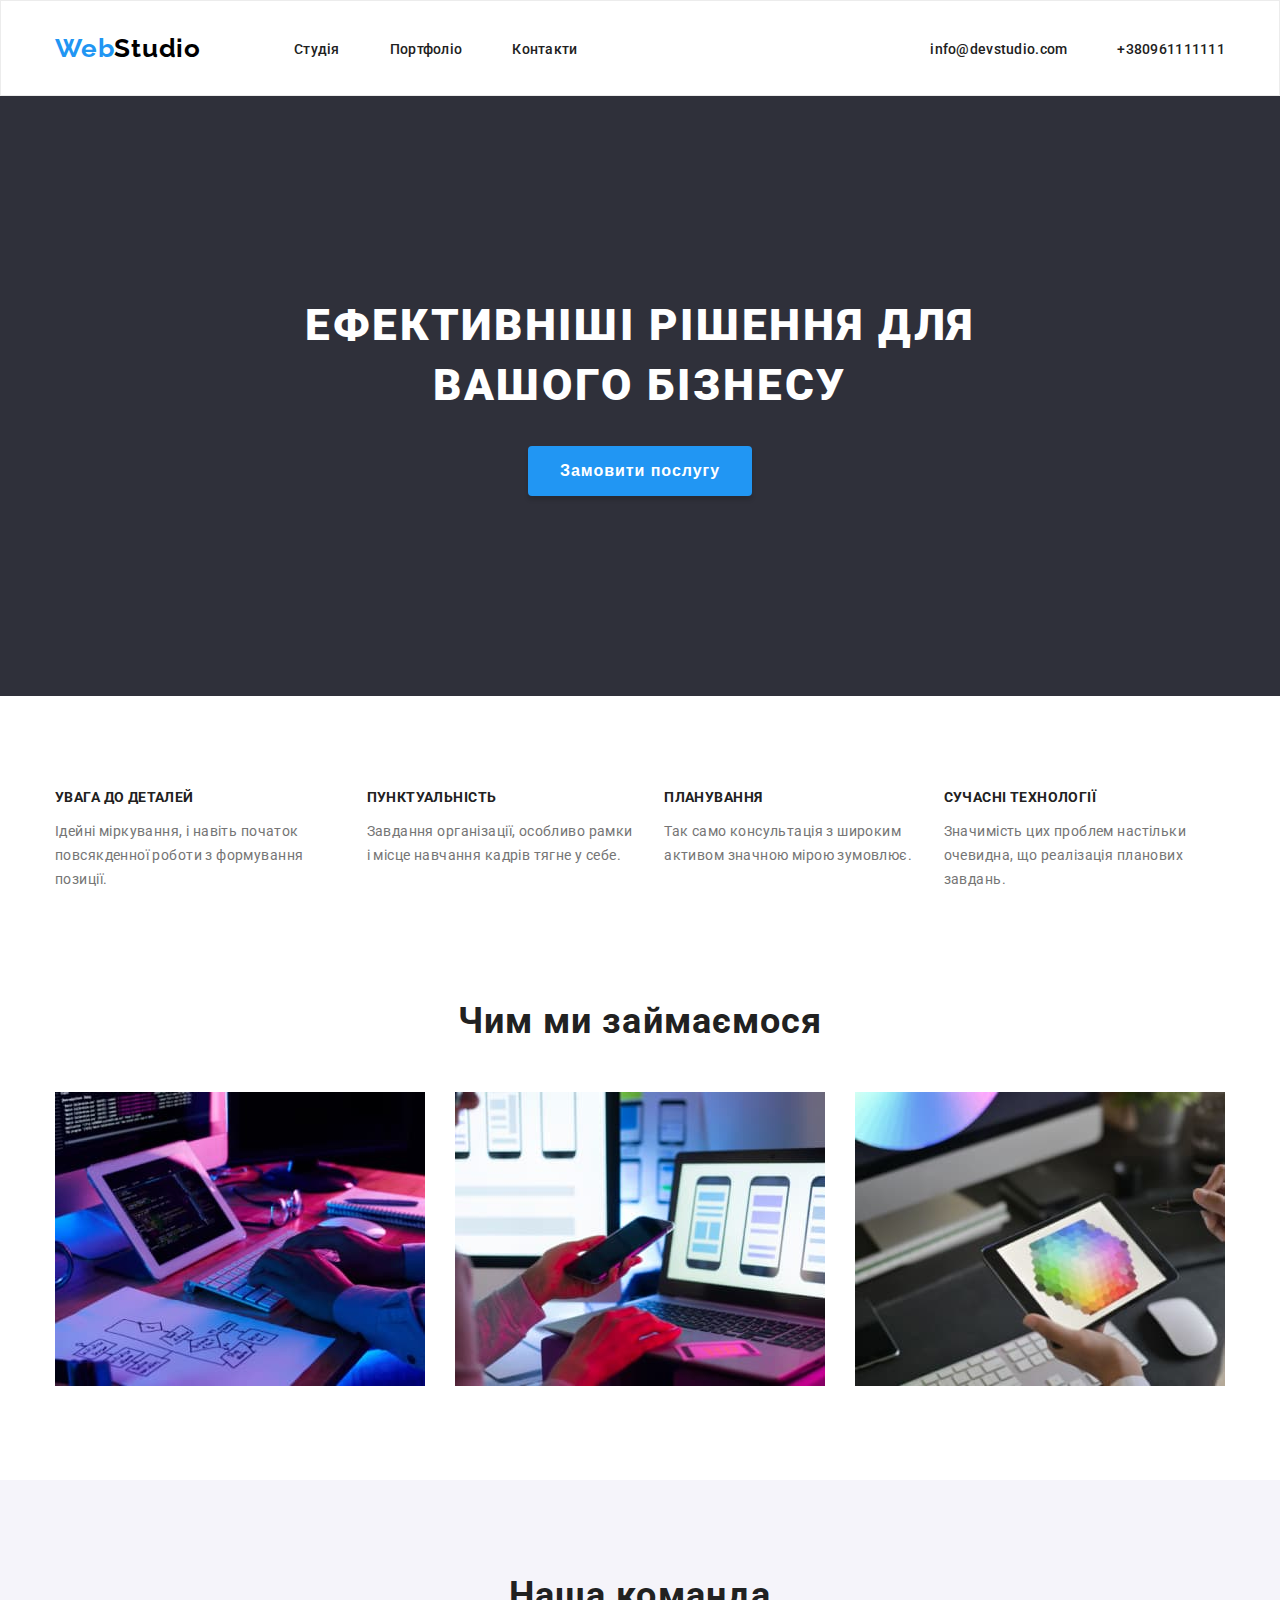
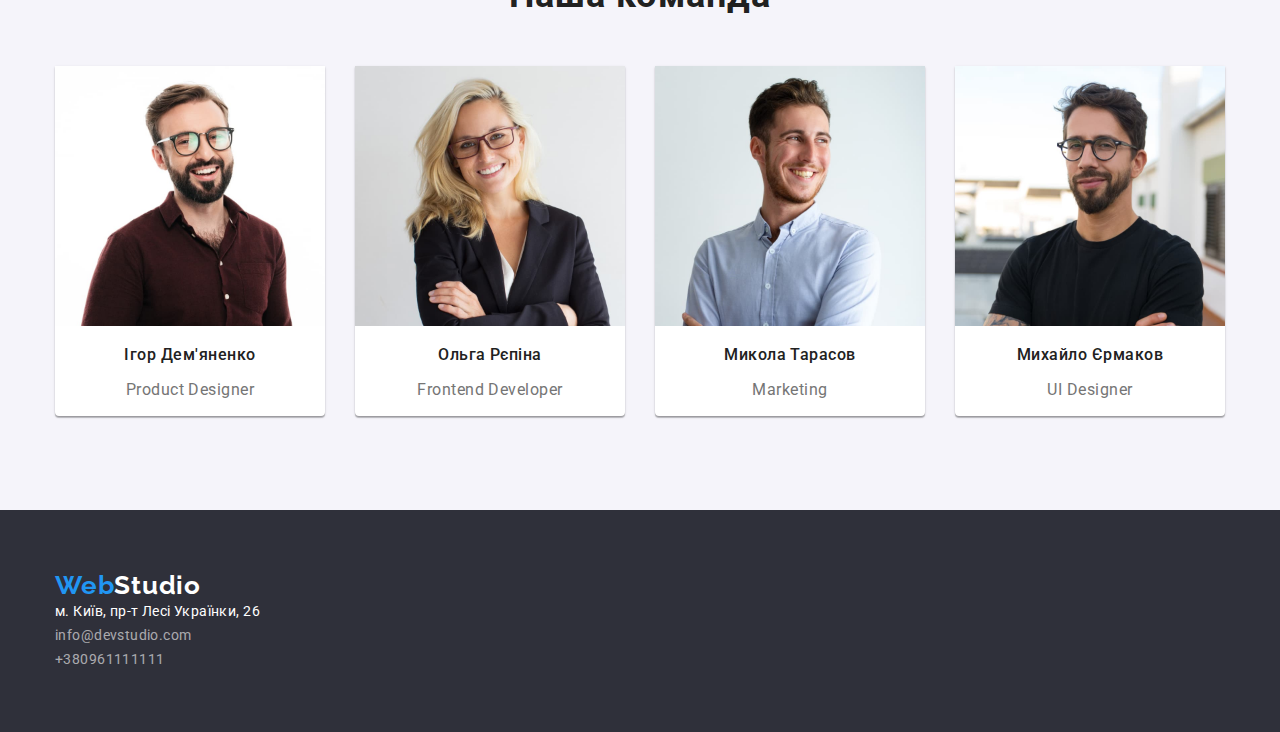
==== index.html @ bc205559 "upload new files" ====
<!DOCTYPE html>
<html lang="en">
  <head>
    <meta charset="UTF-8" />
    <meta http-equiv="X-UA-Compatible" content="IE=edge" />
    <meta name="viewport" content="width=device-width, initial-scale=1.0" />

    <link rel="preconnect" href="https://fonts.googleapis.com" />
    <link rel="preconnect" href="https://fonts.gstatic.com" crossorigin />
    <link
      rel="stylesheet"
      href="node_modules/modern-normalize/modern-normalize.css"
    />
    <link
      href="https://fonts.googleapis.com/css2?family=Raleway:wght@700&family=Roboto:wght@400;500;700;900&display=swap"
      rel="stylesheet"
    />

    <link rel="stylesheet" href="css/styles.css" />
    <title>WebStudio</title>
  </head>
  <body>
    <header class="header-section">
      <div class="container-nav">
        <nav class="navigation">
          <a href="#" class="logo"><span class="logo-web">Web</span>Studio</a>
          <ul class="list navigation-list">
            <li class="list-item navigation-list-item">
              <a href="index.html" class="nav-item header-item">Студія</a>
            </li>
            <li class="list-item navigation-list-item">
              <a href="portfolio.html" class="nav-item header-item"
                >Портфоліо</a
              >
            </li>
            <li class="list-item navigation-list-item">
              <a href="#" class="nav-item header-item">Контакти</a>
            </li>
          </ul>
        </nav>
        <ul class="list navigation-list">
          <li class="list-item navigation-list-item">
            <a href="mailto:info@devstudio.com" class="header-item"
              >info@devstudio.com</a
            >
          </li>
          <li class="list-item navigation-list-item">
            <a href="tel:+380961111111" class="header-item">+380961111111</a>
          </li>
        </ul>
      </div>
    </header>
    <main>
      <section class="heading-section">
        <h1 class="heading-main">Ефективніші рішення для вашого бізнесу</h1>
        <button type="button" class="order-button">Замовити послугу</button>
      </section>
      <section class="features-section">
        <div class="container">
          <h2 class="heading-secondary visually-hidden">Наші переваги</h2>
          <ul class="list features-list">
            <li class="list-item features-item">
              <h3 class="features-heading">УВАГА ДО ДЕТАЛЕЙ</h3>
              <p class="features-text">
                Ідейні міркування, і навіть початок повсякденної роботи з
                формування позиції.
              </p>
            </li>
            <li class="list-item features-item">
              <h3 class="features-heading">ПУНКТУАЛЬНІСТЬ</h3>
              <p class="features-text">
                Завдання організації, особливо рамки і місце навчання кадрів
                тягне у себе.
              </p>
            </li>
            <li class="list-item features-item">
              <h3 class="features-heading">ПЛАНУВАННЯ</h3>
              <p class="features-text">
                Так само консультація з широким активом значною мірою зумовлює.
              </p>
            </li>
            <li class="list-item features-item">
              <h3 class="features-heading">СУЧАСНІ ТЕХНОЛОГІЇ</h3>
              <p class="features-text">
                Значимість цих проблем настільки очевидна, що реалізація
                планових завдань.
              </p>
            </li>
          </ul>

          <h2 class="heading-secondary">Чим ми займаємося</h2>
          <ul class="list photos-list">
            <li class="list-item photos-list-item">
              <img
                class="photo"
                src="images/image-1.jpg"
                width="370"
                alt="The working space of a programmer"
              />
            </li>
            <li class="list-item photos-list-item">
              <img
                class="photo"
                src="images/image-2.jpg"
                width="370"
                alt="A designer working on a project"
              />
            </li>
            <li class="list-item photos-list-item">
              <img
                class="photo"
                src="images/image-3.jpg"
                alt="A color palette on a tablette screen"
                width="370"
              />
            </li>
          </ul>
        </div>
      </section>
      <section class="team-section">
        <div class="container">
          <h2 class="heading-secondary">Наша команда</h2>
          <ul class="list team-list">
            <li class="list-item team-list-item">
              <img
                src="images/photo-1.jpg"
                width="270"
                alt="Фото дизайнера Ігора Дем'яненка"
              />
              <h3 class="team-heading">Ігор Дем'яненко</h3>
              <p class="team-text">Product Designer</p>
            </li>
            <li class="list-item team-list-item">
              <img
                src="images/photo-2.jpg"
                width="270"
                alt="Фото фронтенд розробниці Ольги Рєпіної"
              />
              <h3 class="team-heading">Ольга Рєпіна</h3>
              <p class="team-text">Frontend Developer</p>
            </li>
            <li class="list-item team-list-item">
              <img
                src="images/photo-3.jpg"
                width="270"
                alt="Фото маркетолога Миколи Тарасова"
              />
              <h3 class="team-heading">Микола Тарасов</h3>
              <p class="team-text">Marketing</p>
            </li>
            <li class="list-item team-list-item">
              <img
                src="images/photo-4.jpg"
                width="270"
                alt="Фото дизайнера Михайла Єрмакова"
              />
              <h3 class="team-heading">Михайло Єрмаков</h3>
              <p class="team-text">UI Designer</p>
            </li>
          </ul>
        </div>
      </section>
    </main>
    <footer class="footer">
      <div class="container">
        <a href="#" class="logo"
          ><span class="logo-web">Web</span
          ><span class="logo-studio">Studio</span></a
        >
        <address>
          <ul class="list address-contact-info">
            <li class="list-item">
              <a
                class="address"
                href="https://goo.gl/maps/mu8JCDVC7BkaN3t28"
                target="_blank"
                rel="noopener noreferrer"
                >м. Київ, пр-т Лесі Українки, 26</a
              >
            </li>
            <li class="list-item">
              <a class="address-additional" href="mailto:info@devstudio.com"
                >info@devstudio.com</a
              >
            </li>
            <li class="list-item">
              <a class="address-additional" href="tel:+380961111111"
                >+380961111111</a
              >
            </li>
          </ul>
        </address>
      </div>
    </footer>
  </body>
</html>
---- css/styles.css ----
:root {
  --background-nav: #ffffff;
  --background-team: #f5f4fa;
  --background-accent: #2f303a;
  --text-main: #212121;
  --text-secondary: #757575;
  --text-contrast: #ffffff;
  --text-accent: #2196f3;
}

body {
  font-family: "Roboto", sans-serif;
  color: var(--text-main);
  padding: 0;
  margin: 0;
}

.list {
  padding-left: 0;
  margin: 0;
}

.list-item {
  list-style: none;
}

.header-section {
  background-color: var(--background-nav);
}

.container-nav {
  width: 1170px;
  margin: 0 auto;
  padding: 32px 0;
  display: flex;
  align-items: center;
}

.container {
  width: 1170px;
  margin: 0 auto;
}

.navigation-list {
  display: flex;
  margin-left: auto;
  align-items: center;
}

.navigation-list-item {
  padding-right: 50px;
}

.navigation-list-item:last-child {
  padding-right: 0;
}

.navigation {
  display: flex;
}

.logo {
  font-family: "Raleway", sans-serif;
  font-weight: 700;
  font-size: 26px;
  line-height: 1.17;
  text-decoration: none;
  color: #000000;
  letter-spacing: 0.03em;
  padding-right: 93px;
}

.logo-web {
  color: var(--text-accent);
}

.logo-studio {
  color: var(--text-contrast);
}

.header-item {
  font-weight: 500;
  font-size: 14px;
  line-height: 1.14;
  letter-spacing: 0.02em;
  text-decoration: none;
  color: var(--text-main);
}

.header-item:hover,
.header-item:focus {
  color: var(--text-accent);
}

.heading-section {
  background-color: var(--background-accent);
  padding: 200px 0;
}

.heading-main {
  font-weight: 900;
  font-size: 44px;
  line-height: 1.36;
  /* or 136% */

  text-align: center;
  letter-spacing: 0.06em;
  text-transform: uppercase;

  color: var(--text-contrast);

  width: 696px;
  margin: 0 auto;
  padding-bottom: 30px;
}

.order-button {
  background: var(--text-accent);
  box-shadow: 0px 4px 4px rgba(0, 0, 0, 0.15);
  border-radius: 4px;
  border: none;

  font-weight: 700;
  font-size: 16px;
  line-height: 1.875;
  /* identical to box height, or 188% */

  display: flex;
  align-items: center;

  /* display: block;
  margin: 0 auto; */
  text-align: center;
  letter-spacing: 0.06em;

  color: var(--text-contrast);
  cursor: pointer;
  padding: 10px 32px;

  margin: 0 auto;
}

.order-button:active,
.order-button:hover {
  background-color: #188ce8;
}

.heading-secondary {
  font-weight: 700;
  font-size: 36px;
  line-height: 1.17;
  text-align: center;
  letter-spacing: 0.03em;
  padding-top: 94px;
  padding-bottom: 50px;
  margin: 0;
}

.visually-hidden {
  position: absolute;
  width: 1px;
  height: 1px;
  margin: -1px;
  padding: 0;
  overflow: hidden;
  border: 0;
  clip: rect(0 0 0 0);
}

.features-list {
  display: flex;
  padding-top: 94px;
}

.features-item {
  padding-right: 30px;
}

.features-item:last-child {
  padding-right: 0;
}

.features-heading {
  font-weight: 700;
  font-size: 14px;
  line-height: 1.14;
  letter-spacing: 0.03em;
  text-transform: uppercase;
  margin: 0;
}

.features-text {
  font-size: 14px;
  line-height: 1.71;
  /* or 171% */
  letter-spacing: 0.03em;
  color: var(--text-secondary);
}

.photos-list {
  display: flex;
  padding-bottom: 94px;
}

.photos-list-item {
  width: 100%;
  padding-right: 30px;
}

.photos-list-item:last-child {
  padding-right: 0;
}

.photo {
  display: block;
  overflow: hidden;
}

.team-section {
  background-color: var(--background-team);
  padding-bottom: 94px;
}

.team-list {
  display: flex;
}

.team-list-item {
  width: 100%;
  margin-right: 30px;
  background-color: var(--background-nav);
  box-shadow: 0px 1px 3px rgba(0, 0, 0, 0.12), 0px 1px 1px rgba(0, 0, 0, 0.14),
    0px 2px 1px rgba(0, 0, 0, 0.2);
  border-radius: 0px 0px 4px 4px;
}

.team-list-item:last-child {
  margin-right: 0;
}

.team-heading {
  font-weight: 500;
  font-size: 16px;
  line-height: 1.18;
  /* identical to box height */
  text-align: center;
  letter-spacing: 0.03em;
}

.team-text {
  line-height: 1.18;
  /* identical to box height */
  text-align: center;
  letter-spacing: 0.03em;
  color: var(--text-secondary);
}

.address {
  font-size: 14px;
  line-height: 1.71;
  /* or 171% */

  letter-spacing: 0.03em;
  text-decoration: none;
  color: var(--text-contrast);
  font-style: normal;
}

.address-additional {
  font-size: 14px;
  line-height: 1.71;
  /* or 171% */
  letter-spacing: 0.03em;
  text-decoration: none;
  color: rgba(255, 255, 255, 0.6);
  font-style: normal;
}

.address-additional:hover,
.address-additional:focus {
  color: var(--text-accent);
}

.footer {
  background-color: var(--background-accent);
  padding: 60px 0;
}

/* PORTFOLIO */

.header-section {
  border: 1px solid #ececec;
}

.filter-list {
  display: flex;
  justify-content: center;
  margin-bottom: 50px;
  margin-top: 94px;
}

.filter-list-item {
  padding-right: 8px;
}

.filter-list-item:last-child {
  padding-right: 0;
}

.filter-button {
  font-family: inherit;
  font-size: 16px;
  font-weight: 500;
  line-height: 1.625;
  /* identical to box height, or 162% */
  text-align: center;
  letter-spacing: 0.03em;
  color: var(--text-main);

  background: var(--background-team);
  border-radius: 4px;
  padding: 6px 22px;
  border: none;
}

.filter-button:hover,
.filter-button:focus {
  background: var(--text-accent);
  cursor: pointer;
  color: var(--text-contrast);
  box-shadow: 0px 3px 1px rgba(0, 0, 0, 0.1), 0px 1px 2px rgba(0, 0, 0, 0.08),
    0px 2px 2px rgba(0, 0, 0, 0.12);
  border-radius: 4px;
}

.portfolio-list {
  display: flex;
  flex-wrap: wrap;
  padding-bottom: 94px;
  justify-content: space-between;
}

.portfolio-item {
  box-sizing: border-box;
  background-color: var(--background-nav);
  margin-bottom: 30px;
}

.portfolio-item:nth-last-child(-n + 3) {
  margin-bottom: 0;
}

.portfolio-caption {
  padding: 20px 24px;
  border-left: 1px solid #eeeeee;
  border-right: 1px solid #eeeeee;
  border-bottom: 1px solid #eeeeee;
}

.portfolio-image {
  display: block;
}

.portfolio-heading {
  font-weight: 700;
  font-size: 18px;
  line-height: 2;
  /* identical to box height, or 200% */
  letter-spacing: 0.06em;
  margin: 0;
  padding: 0;
}

.portfolio-text {
  font-weight: 400;
  font-size: 16px;
  line-height: 1.875;
  /* identical to box height, or 188% */
  letter-spacing: 0.03em;
  color: var(--text-secondary);
  margin: 0;
  padding: 0;
}
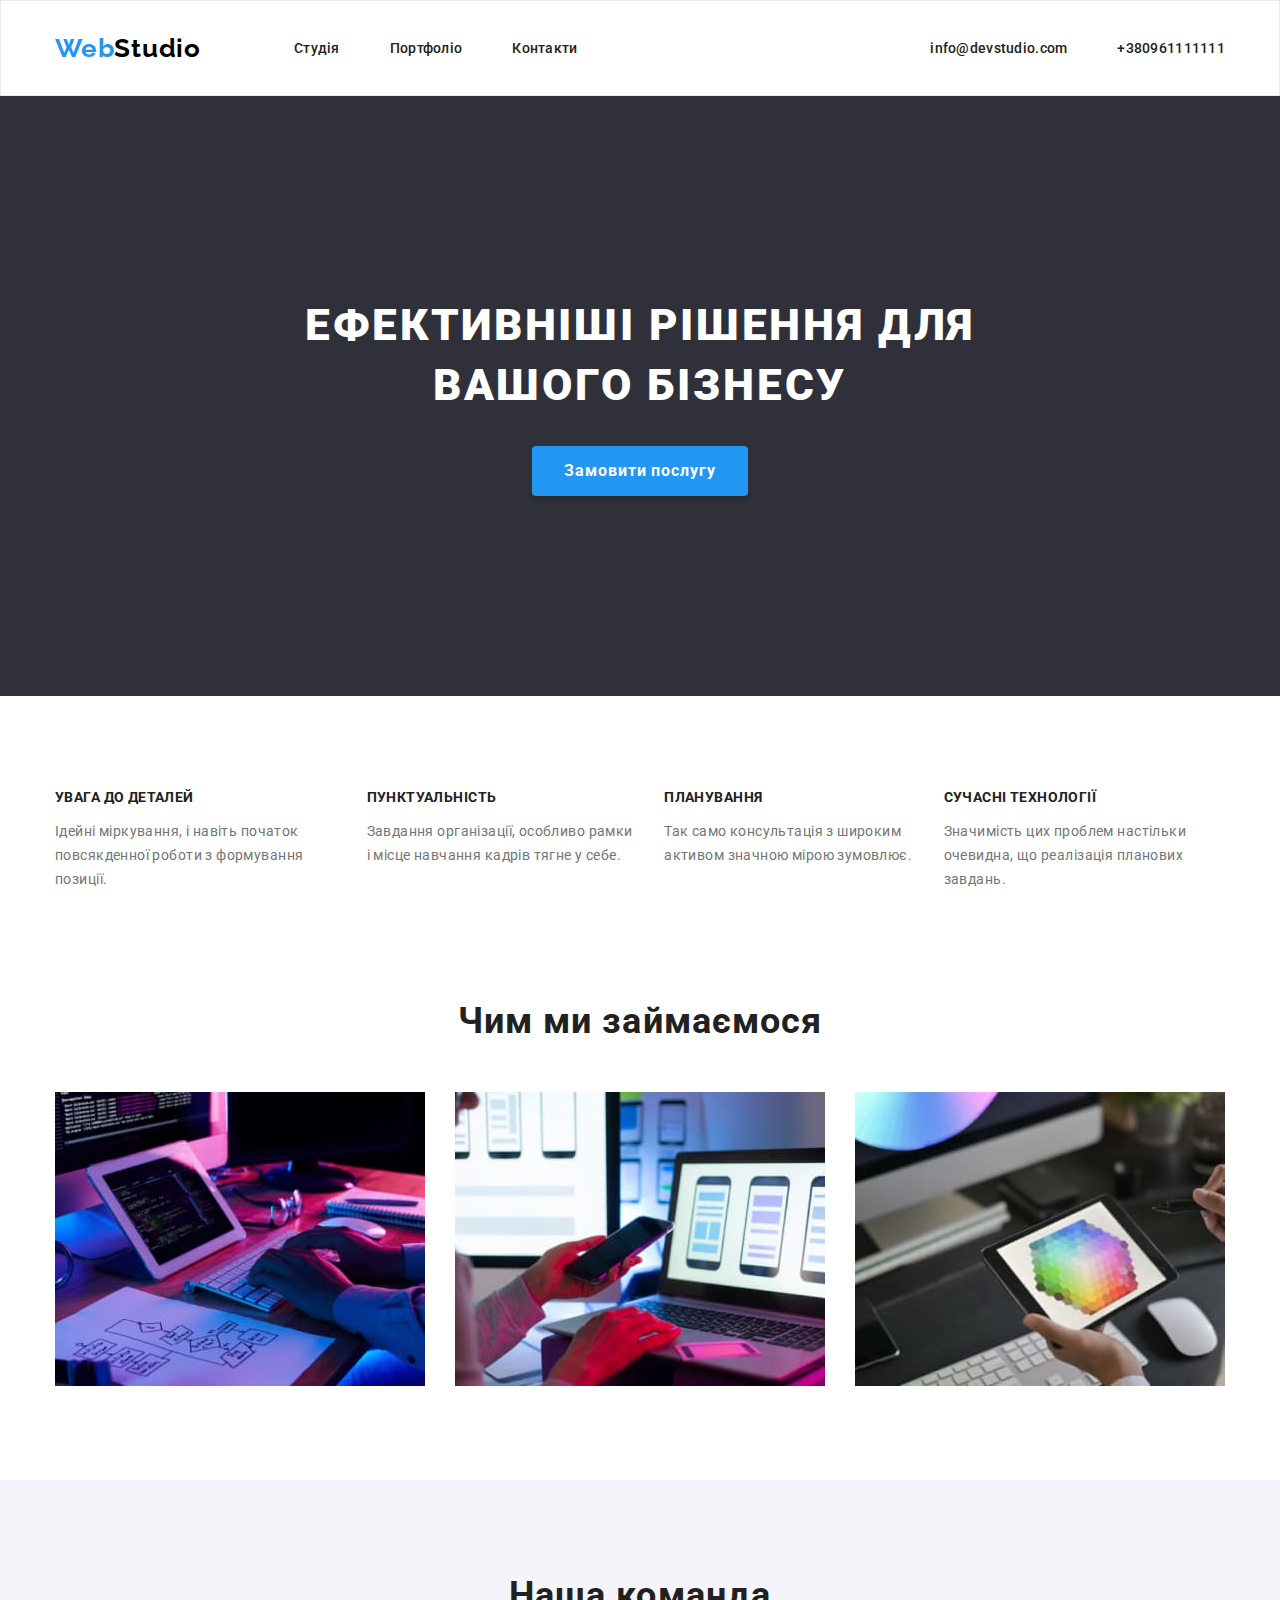
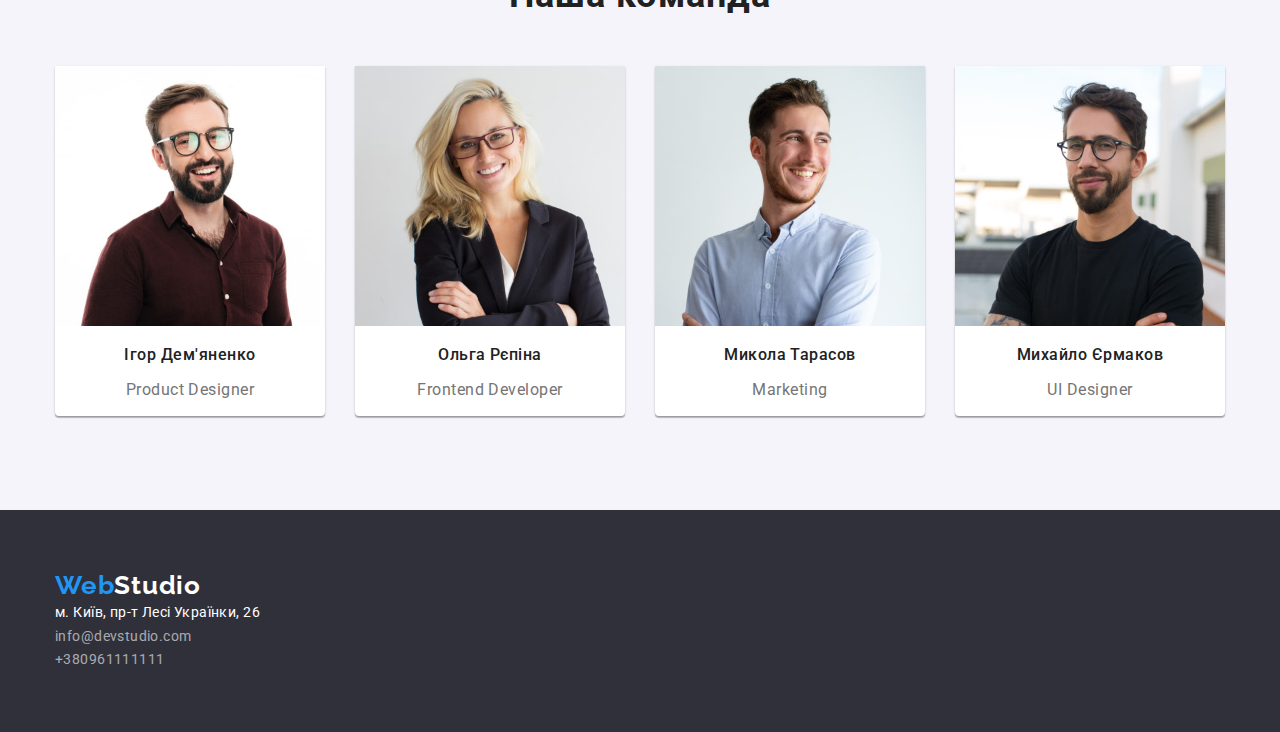
==== commit 6a6b18ca: "add modern-normalize" ====
--- a/index.html
+++ b/index.html
@@ -9,7 +9,7 @@
     <link rel="preconnect" href="https://fonts.gstatic.com" crossorigin />
     <link
       rel="stylesheet"
-      href="node_modules/modern-normalize/modern-normalize.css"
+      href="https://cdnjs.cloudflare.com/ajax/libs/modern-normalize/1.1.0/modern-normalize.min.css"
     />
     <link
       href="https://fonts.googleapis.com/css2?family=Raleway:wght@700&family=Roboto:wght@400;500;700;900&display=swap"
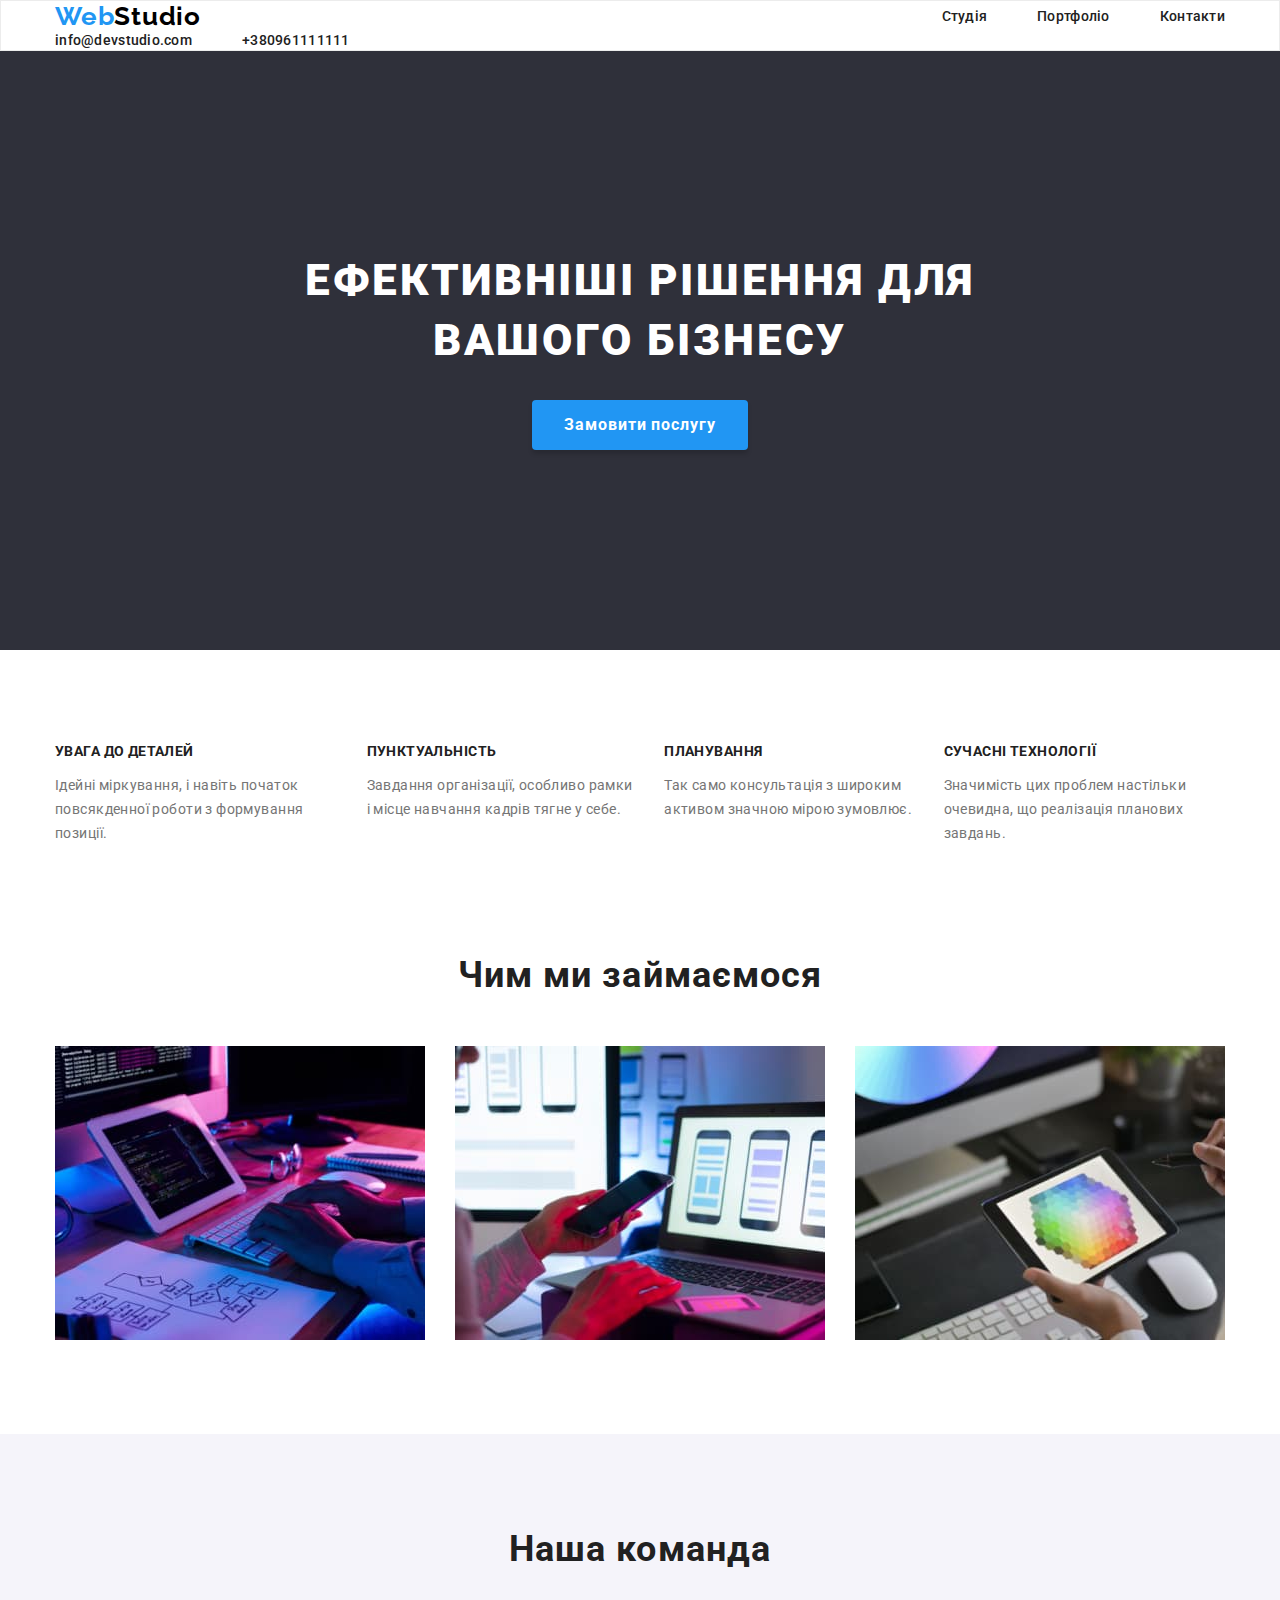
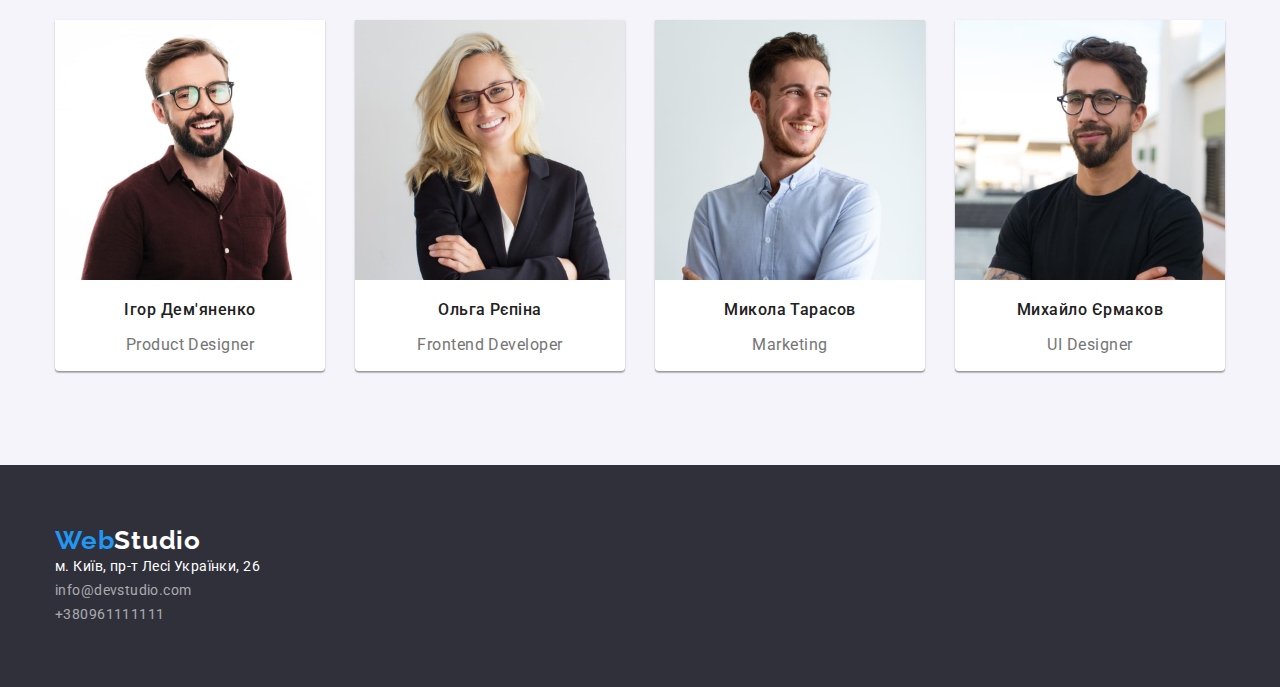
==== commit deeec36c: "edits" ====
--- a/index.html
+++ b/index.html
@@ -21,7 +21,7 @@
   </head>
   <body>
     <header class="header-section">
-      <div class="container-nav">
+      <div class="container header-container">
         <nav class="navigation">
           <a href="#" class="logo"><span class="logo-web">Web</span>Studio</a>
           <ul class="list navigation-list">
@@ -40,22 +40,28 @@
         </nav>
         <ul class="list navigation-list">
           <li class="list-item navigation-list-item">
-            <a href="mailto:info@devstudio.com" class="header-item"
+            <a
+              href="mailto:info@devstudio.com"
+              class="header-item contact-list-item"
               >info@devstudio.com</a
             >
           </li>
           <li class="list-item navigation-list-item">
-            <a href="tel:+380961111111" class="header-item">+380961111111</a>
+            <a href="tel:+380961111111" class="header-item contact-list-item"
+              >+380961111111</a
+            >
           </li>
         </ul>
       </div>
     </header>
     <main>
       <section class="heading-section">
-        <h1 class="heading-main">Ефективніші рішення для вашого бізнесу</h1>
-        <button type="button" class="order-button">Замовити послугу</button>
-      </section>
-      <section class="features-section">
+        <div class="container">
+          <h1 class="heading-main">Ефективніші рішення для вашого бізнесу</h1>
+          <button type="button" class="order-button">Замовити послугу</button>
+        </div>
+      </section>
+      <section class="section features-section">
         <div class="container">
           <h2 class="heading-secondary visually-hidden">Наші переваги</h2>
           <ul class="list features-list">
@@ -87,7 +93,10 @@
               </p>
             </li>
           </ul>
-
+        </div>
+      </section>
+      <section class="section photos-section">
+        <div class="container">
           <h2 class="heading-secondary">Чим ми займаємося</h2>
           <ul class="list photos-list">
             <li class="list-item photos-list-item">
@@ -117,7 +126,8 @@
           </ul>
         </div>
       </section>
-      <section class="team-section">
+
+      <section class="section team-section">
         <div class="container">
           <h2 class="heading-secondary">Наша команда</h2>
           <ul class="list team-list">
@@ -127,8 +137,10 @@
                 width="270"
                 alt="Фото дизайнера Ігора Дем'яненка"
               />
-              <h3 class="team-heading">Ігор Дем'яненко</h3>
-              <p class="team-text">Product Designer</p>
+              <div class="team-caption">
+                <h3 class="team-heading">Ігор Дем'яненко</h3>
+                <p class="team-text">Product Designer</p>
+              </div>
             </li>
             <li class="list-item team-list-item">
               <img
@@ -136,8 +148,10 @@
                 width="270"
                 alt="Фото фронтенд розробниці Ольги Рєпіної"
               />
-              <h3 class="team-heading">Ольга Рєпіна</h3>
-              <p class="team-text">Frontend Developer</p>
+              <div class="team-caption">
+                <h3 class="team-heading">Ольга Рєпіна</h3>
+                <p class="team-text">Frontend Developer</p>
+              </div>
             </li>
             <li class="list-item team-list-item">
               <img
@@ -145,8 +159,10 @@
                 width="270"
                 alt="Фото маркетолога Миколи Тарасова"
               />
-              <h3 class="team-heading">Микола Тарасов</h3>
-              <p class="team-text">Marketing</p>
+              <div class="team-caption">
+                <h3 class="team-heading">Микола Тарасов</h3>
+                <p class="team-text">Marketing</p>
+              </div>
             </li>
             <li class="list-item team-list-item">
               <img
@@ -154,8 +170,10 @@
                 width="270"
                 alt="Фото дизайнера Михайла Єрмакова"
               />
-              <h3 class="team-heading">Михайло Єрмаков</h3>
-              <p class="team-text">UI Designer</p>
+              <div class="team-caption">
+                <h3 class="team-heading">Михайло Єрмаков</h3>
+                <p class="team-text">UI Designer</p>
+              </div>
             </li>
           </ul>
         </div>
@@ -167,9 +185,9 @@
           ><span class="logo-web">Web</span
           ><span class="logo-studio">Studio</span></a
         >
-        <address>
+        <address class="address-block">
           <ul class="list address-contact-info">
-            <li class="list-item">
+            <li class="list-item address-list-item">
               <a
                 class="address"
                 href="https://goo.gl/maps/mu8JCDVC7BkaN3t28"
@@ -178,12 +196,12 @@
                 >м. Київ, пр-т Лесі Українки, 26</a
               >
             </li>
-            <li class="list-item">
+            <li class="list-item address-list-item">
               <a class="address-additional" href="mailto:info@devstudio.com"
                 >info@devstudio.com</a
               >
             </li>
-            <li class="list-item">
+            <li class="list-item address-list-item">
               <a class="address-additional" href="tel:+380961111111"
                 >+380961111111</a
               >
@@ -194,3 +212,4 @@
     </footer>
   </body>
 </html>
+
--- a/css/styles.css
+++ b/css/styles.css
@@ -29,16 +29,17 @@
 }
 
 .container-nav {
-  width: 1170px;
+  width: 1200px;
   margin: 0 auto;
-  padding: 32px 0;
+  padding: 32px 15px;
   display: flex;
   align-items: center;
 }
 
 .container {
-  width: 1170px;
+  width: 1200px;
   margin: 0 auto;
+  padding: 0 15px;
 }
 
 .navigation-list {
